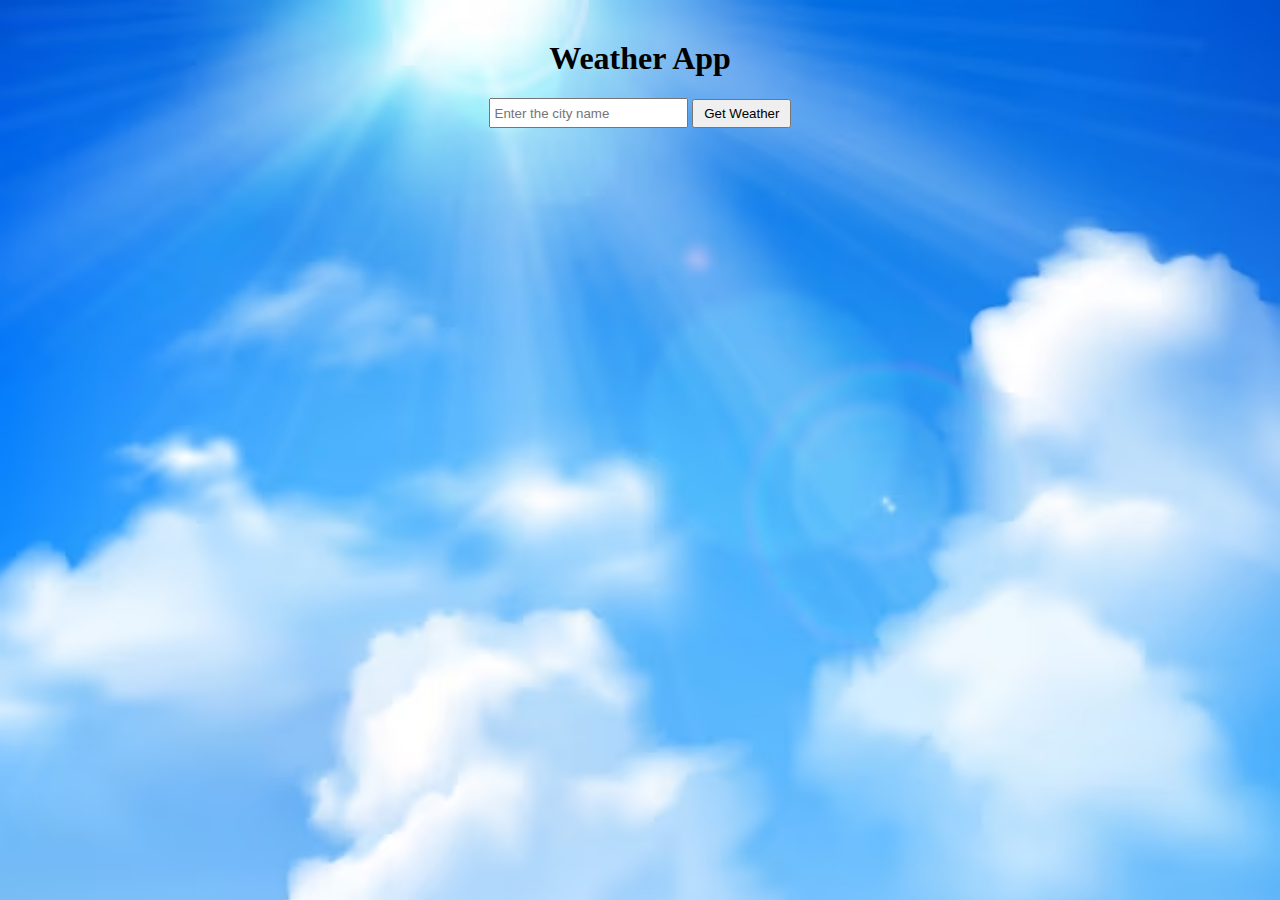
==== weatherApp/weatherApp.html @ bc73f4b8 "Class and id naming conventions" ====
<!DOCTYPE html>
<html>
    <head>
        <title>Weather App</title>
        <link href="weatherApp.css" rel="stylesheet"></link>
        <link rel="stylesheet" href="https://fonts.googleapis.com/css2?family=Material+Symbols+Outlined:opsz,wght,FILL,GRAD@48,400,0,0" />
        <meta charset="UTF-8">
        <meta name="viewport" content="width=device-width, initial-scale=1.0">
    </head>
    <body>
        <div>
            <h1>Weather App</h1>
            <input type="text" placeholder="Enter the city name" id="location-id"/>
            <input type="button" id="get-weather" value="Get Weather"/>
            <!-- Current day weather data section -->
            <div>
                <div id="cloud-img"></div>
                <span id="temperature"></span>
                <div id="description"></div>
                <div id="location-name"></div>
            </div>
            <!-- Ended -->
        </div>
        <!-- Container for displaying next 1 week weather reports -->
        <div class="container" id="weather-cards"></div>
        <!-- Ended -->
        <script src="weatherApp.js" type="text/javascript"></script>
    </body>
</html>
---- weatherApp/weatherApp.css ----
body {
    margin-top: 2.5rem;
    background-image: url("../weatherApp/weather.png");
    background-repeat: no-repeat;
    color: white;
    background-size: cover;  
}
body > div {
    text-align: center;
    color: black;
}
input {
    width: 15%;
    height: 1.5rem;
    padding-left: .25rem;
}
#get-weather {
    height: 1.8rem;
    padding: 0 0.625rem;
    width: fit-content;
}
img {
    padding-bottom: .5rem;
}
div > div {
    padding-top: .625rem;
}
.container {
    display: flex;
    padding: 1.25rem;
    margin: 2.5rem;
    border-radius: .5rem;
}
.container-block {
    width: 20%;
    border: .125rem double rgb(224, 215, 215);
    padding: .625rem 1rem 1.5rem 1rem;
    margin: 1.25rem;
    margin: 1.25rem;
    overflow: hidden;
    border-radius: .5rem;
    color: white;
    background-color: rgb(86, 86, 178);
}

@media only screen and (max-width: 73.75rem) {
    .container {
        display: block;
    }
    .container-block {
        width: auto;
    }
    input {
        width: auto;
    }
}
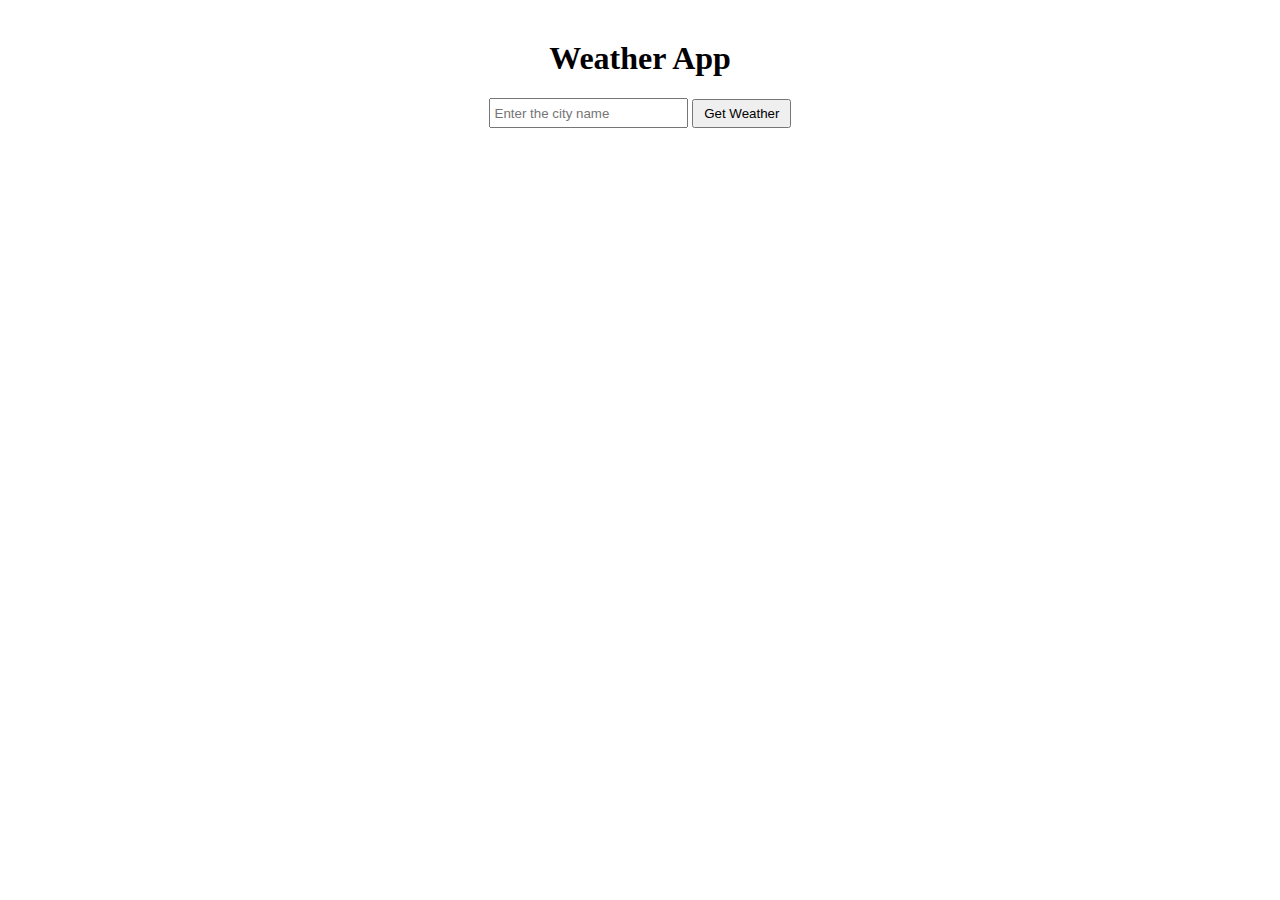
==== commit 43d99019: "Review comments changes" ====
--- a/weatherApp/weatherApp.html
+++ b/weatherApp/weatherApp.html
@@ -3,7 +3,6 @@
     <head>
         <title>Weather App</title>
         <link href="weatherApp.css" rel="stylesheet"></link>
-        <link rel="stylesheet" href="https://fonts.googleapis.com/css2?family=Material+Symbols+Outlined:opsz,wght,FILL,GRAD@48,400,0,0" />
         <meta charset="UTF-8">
         <meta name="viewport" content="width=device-width, initial-scale=1.0">
     </head>
@@ -11,7 +10,7 @@
         <div>
             <h1>Weather App</h1>
             <input type="text" placeholder="Enter the city name" id="location-id"/>
-            <input type="button" id="get-weather" value="Get Weather"/>
+            <button id="get-weather">Get Weather</button>
             <!-- Current day weather data section -->
             <div>
                 <div id="cloud-img"></div>
@@ -24,6 +23,16 @@
         <!-- Container for displaying next 1 week weather reports -->
         <div class="container" id="weather-cards"></div>
         <!-- Ended -->
+
+        <div id="my-modal" class="modal">
+            <!-- Modal content -->
+            <div class="modal-content">
+              <img src="C:/weather-app-local/Images/errorIcon.png" class="alert-icon">
+              <span id="error-text"></span>
+              <span class="close"><img src="C:/weather-app-local/Images/closeIcon.png" class="close-icon"></span>  
+            </div>
+            <!-- Ended -->
+        </div>
         <script src="weatherApp.js" type="text/javascript"></script>
     </body>
 </html>
--- a/weatherApp/weatherApp.css
+++ b/weatherApp/weatherApp.css
@@ -1,9 +1,9 @@
 body {
     margin-top: 2.5rem;
-    background-image: url("../weatherApp/weather.png");
+    background-image: url("../weather-app-local/images/weatherImage.webp");
     background-repeat: no-repeat;
     color: white;
-    background-size: cover;  
+    background-size: 100%;
 }
 body > div {
     text-align: center;
@@ -19,8 +19,14 @@
     padding: 0 0.625rem;
     width: fit-content;
 }
+#error-text {
+    text-align: justify;
+    padding: .25rem .5rem;
+    font-family: Arial, Helvetica, sans-serif;
+}
 img {
     padding-bottom: .5rem;
+    width: 2.5rem;
 }
 div > div {
     padding-top: .625rem;
@@ -40,10 +46,54 @@
     overflow: hidden;
     border-radius: .5rem;
     color: white;
-    background-color: rgb(86, 86, 178);
+    background-color: rebeccapurple;
 }
+/* Modal Stylings */
+.modal {
+    display: none;
+    position: fixed;
+    z-index: 1;
+    padding-top: .625rem;
+    left: 0;
+    top: 0;
+    width: 100%;
+    height: 100%;
+    overflow: auto;
+    background-color: rgb(0,0,0);
+    background-color: rgba(0,0,0,0.4);
+    padding-top: 15.625rem;
+  }
+  
+  /* Modal Content */
+  .modal-content {
+    display: flex;
+    background-color: #fefefe;
+    margin: auto;
+    padding: 1.25rem 1rem;
+    border: .0625rem solid #888;
+    width: fit-content;
+    border-radius: 8px
+  }
+  
+  /* The Close Button */
+  .close {
+    color: #aaaaaa;
+    float: right;
+    font-size: 1rem;
+    font-weight: bold;
+  }
+  .close-icon {
+     width: 1.5rem;
+  }
+  .alert-icon {
+    width: 1.875rem;
+    height: 1.875rem;
+  }
 
 @media only screen and (max-width: 73.75rem) {
+    body {
+        background-size: 300vh;
+    }
     .container {
         display: block;
     }
@@ -53,4 +103,10 @@
     input {
         width: auto;
     }
+    input[type="text"]:focus {
+        border: .0625rem solid black !important;
+    }
+    .modal-content {
+        margin: .625rem;
+    }
 }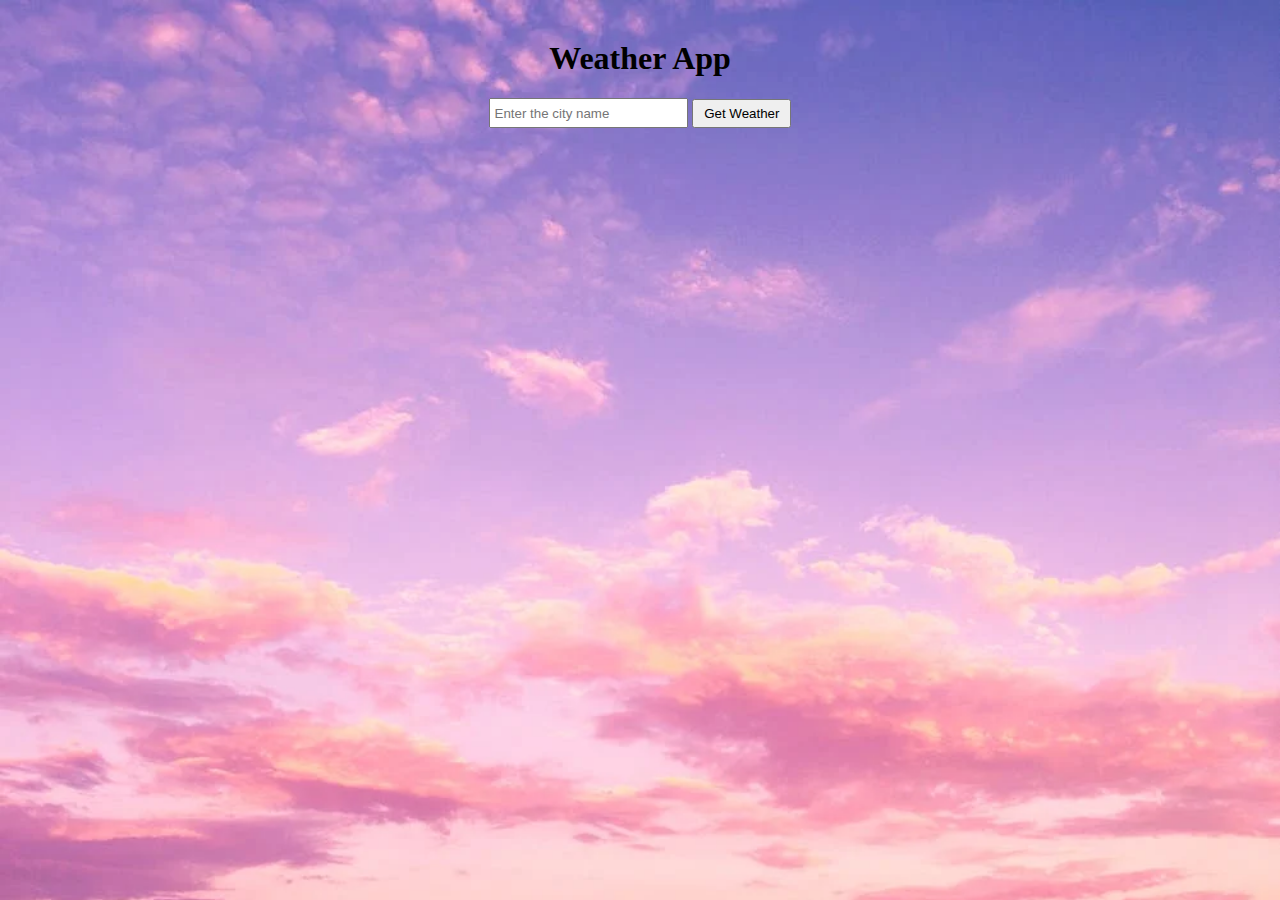
==== commit c467a54b: "Relative path correction" ====
--- a/weatherApp/weatherApp.html
+++ b/weatherApp/weatherApp.html
@@ -27,9 +27,9 @@
         <div id="my-modal" class="modal">
             <!-- Modal content -->
             <div class="modal-content">
-              <img src="C:/weather-app-local/Images/errorIcon.png" class="alert-icon">
+              <img src="../weatherApp/Images/errorIcon.png" class="alert-icon" alt="alert-icon">
               <span id="error-text"></span>
-              <span class="close"><img src="C:/weather-app-local/Images/closeIcon.png" class="close-icon"></span>  
+              <img src="../weatherApp/Images/closeIcon.svg" class="close-icon close" alt="close-icon"> 
             </div>
             <!-- Ended -->
         </div>
--- a/weatherApp/weatherApp.css
+++ b/weatherApp/weatherApp.css
@@ -1,6 +1,6 @@
 body {
     margin-top: 2.5rem;
-    background-image: url("../weather-app-local/images/weatherImage.webp");
+    background-image: url("../weatherApp/images/weatherImage.webp");
     background-repeat: no-repeat;
     color: white;
     background-size: 100%;
@@ -76,14 +76,9 @@
   }
   
   /* The Close Button */
-  .close {
-    color: #aaaaaa;
-    float: right;
-    font-size: 1rem;
-    font-weight: bold;
-  }
   .close-icon {
-     width: 1.5rem;
+    width: 1rem;
+    margin-top: -0.2rem;
   }
   .alert-icon {
     width: 1.875rem;
@@ -103,10 +98,15 @@
     input {
         width: auto;
     }
+}
+@media only screen and (max-width: 47.9375rem) {
     input[type="text"]:focus {
         border: .0625rem solid black !important;
     }
     .modal-content {
         margin: .625rem;
     }
+    .close-icon {
+        margin-top: -2rem;
+    }
 }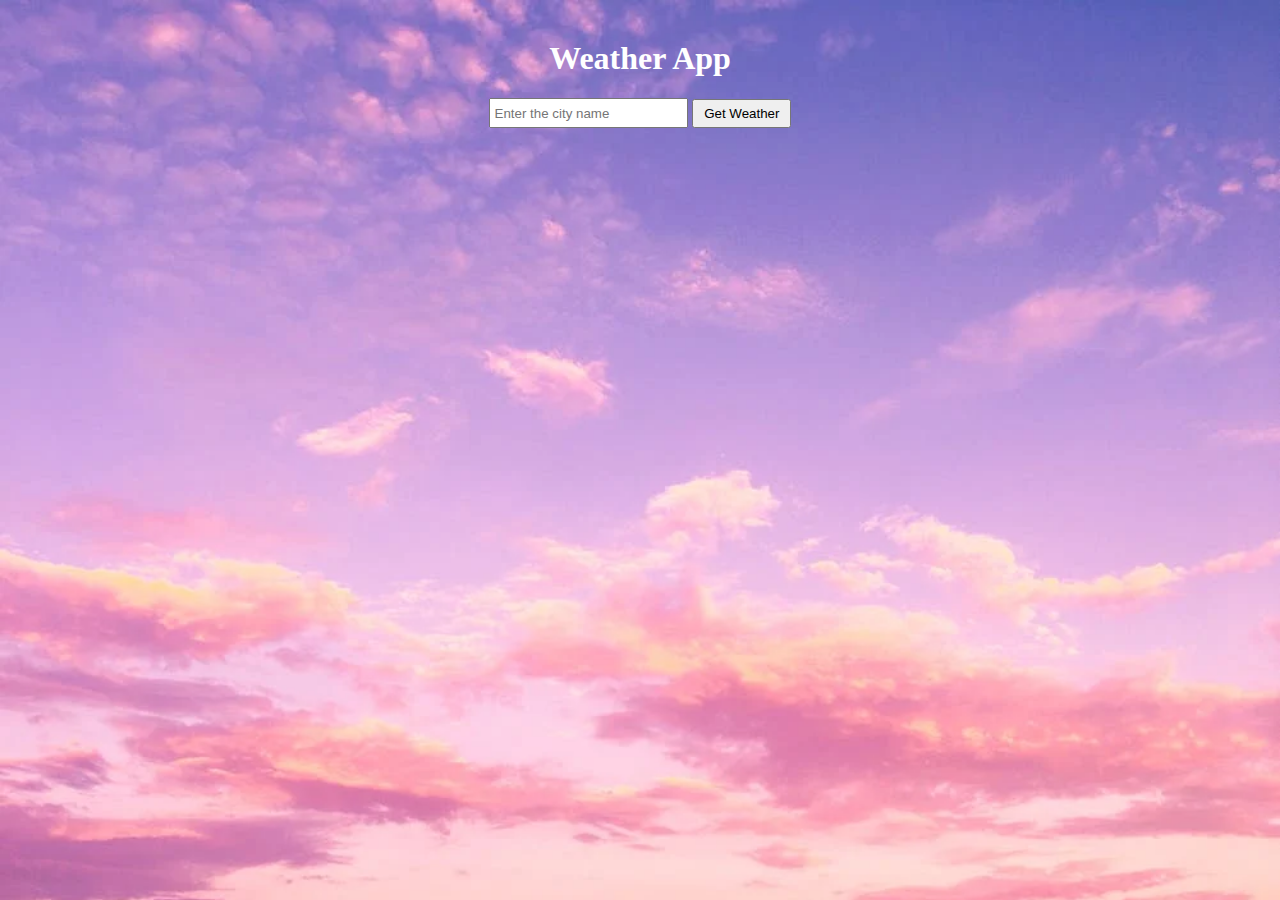
==== commit 1299dbae: "Reusability change" ====
--- a/weatherApp/weatherApp.html
+++ b/weatherApp/weatherApp.html
@@ -27,9 +27,9 @@
         <div id="my-modal" class="modal">
             <!-- Modal content -->
             <div class="modal-content">
-              <img src="../weatherApp/Images/errorIcon.png" class="alert-icon" alt="alert-icon">
+              <img src="../weatherApp/Images/alertIcon.svg" class="alert-icon" alt="alert icon">
               <span id="error-text"></span>
-              <img src="../weatherApp/Images/closeIcon.svg" class="close-icon close" alt="close-icon"> 
+              <img src="../weatherApp/Images/closeIcon.svg" class="close-icon close" alt="close icon"> 
             </div>
             <!-- Ended -->
         </div>
--- a/weatherApp/weatherApp.css
+++ b/weatherApp/weatherApp.css
@@ -7,7 +7,6 @@
 }
 body > div {
     text-align: center;
-    color: black;
 }
 input {
     width: 15%;
@@ -23,6 +22,7 @@
     text-align: justify;
     padding: .25rem .5rem;
     font-family: Arial, Helvetica, sans-serif;
+    color: black;
 }
 img {
     padding-bottom: .5rem;
@@ -78,11 +78,10 @@
   /* The Close Button */
   .close-icon {
     width: 1rem;
-    margin-top: -0.2rem;
   }
   .alert-icon {
-    width: 1.875rem;
-    height: 1.875rem;
+    width: 1.5rem;
+    height: 1.5rem;
   }
 
 @media only screen and (max-width: 73.75rem) {
@@ -90,16 +89,22 @@
         background-size: 300vh;
     }
     .container {
-        display: block;
-    }
-    .container-block {
-        width: auto;
+        display: flex;
+        flex-wrap: wrap;
+        justify-content: center;
+        margin: 0;
     }
     input {
         width: auto;
     }
 }
 @media only screen and (max-width: 47.9375rem) {
+    .container {
+        display: block;
+    }
+    .container-block {
+        width: auto;
+    }
     input[type="text"]:focus {
         border: .0625rem solid black !important;
     }
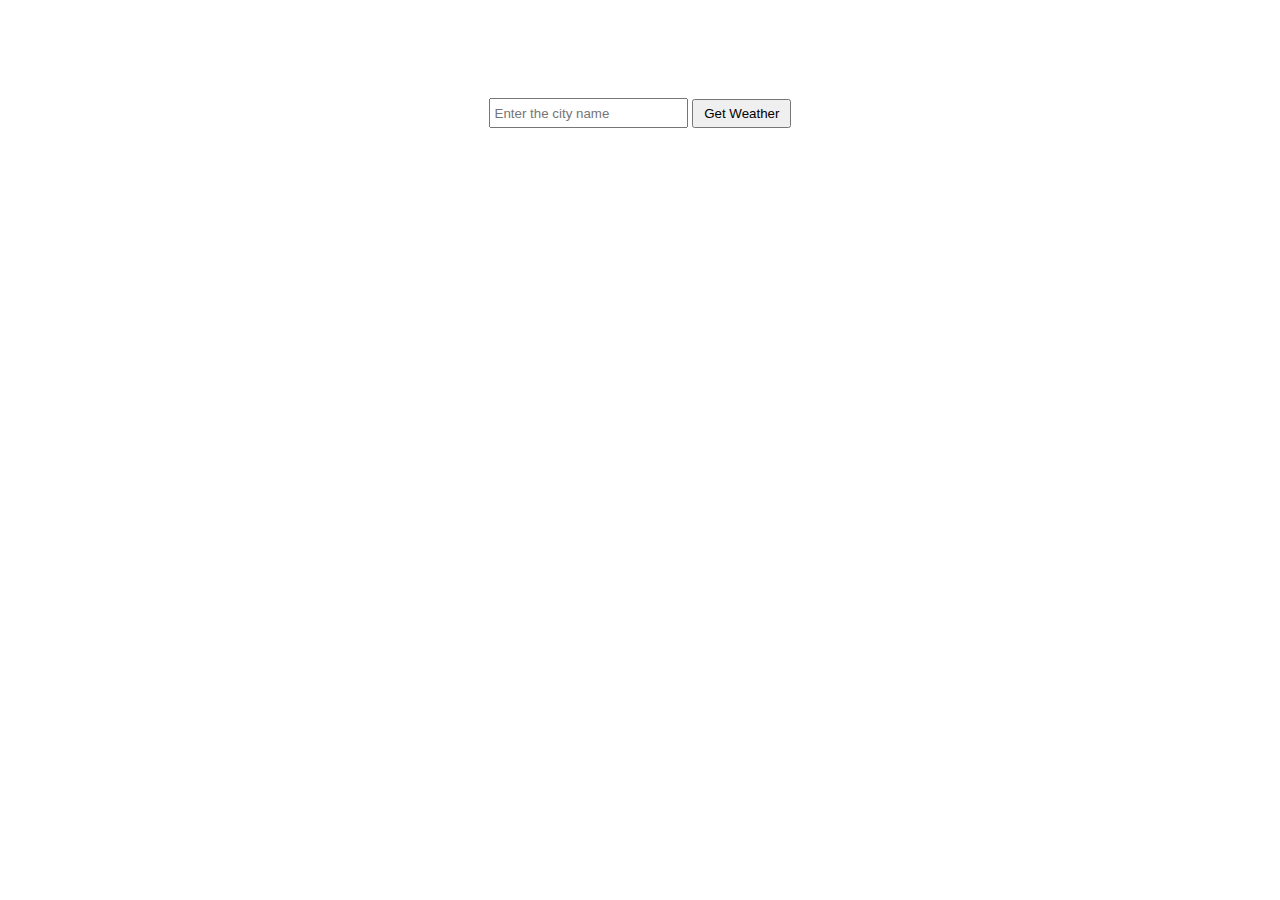
==== commit 5e396a89: "Relative path change" ====
--- a/weatherApp/weatherApp.html
+++ b/weatherApp/weatherApp.html
@@ -27,9 +27,9 @@
         <div id="my-modal" class="modal">
             <!-- Modal content -->
             <div class="modal-content">
-              <img src="../weatherApp/Images/alertIcon.svg" class="alert-icon" alt="alert icon">
+              <img src="./weatherApp/Images/alertIcon.svg" class="alert-icon" alt="alert icon">
               <span id="error-text"></span>
-              <img src="../weatherApp/Images/closeIcon.svg" class="close-icon close" alt="close icon"> 
+              <img src="./weatherApp/Images/closeIcon.svg" class="close-icon close" alt="close icon"> 
             </div>
             <!-- Ended -->
         </div>
--- a/weatherApp/weatherApp.css
+++ b/weatherApp/weatherApp.css
@@ -1,6 +1,6 @@
 body {
     margin-top: 2.5rem;
-    background-image: url("../weatherApp/images/weatherImage.webp");
+    background-image: url("./weatherApp/images/weatherImage.webp");
     background-repeat: no-repeat;
     color: white;
     background-size: 100%;
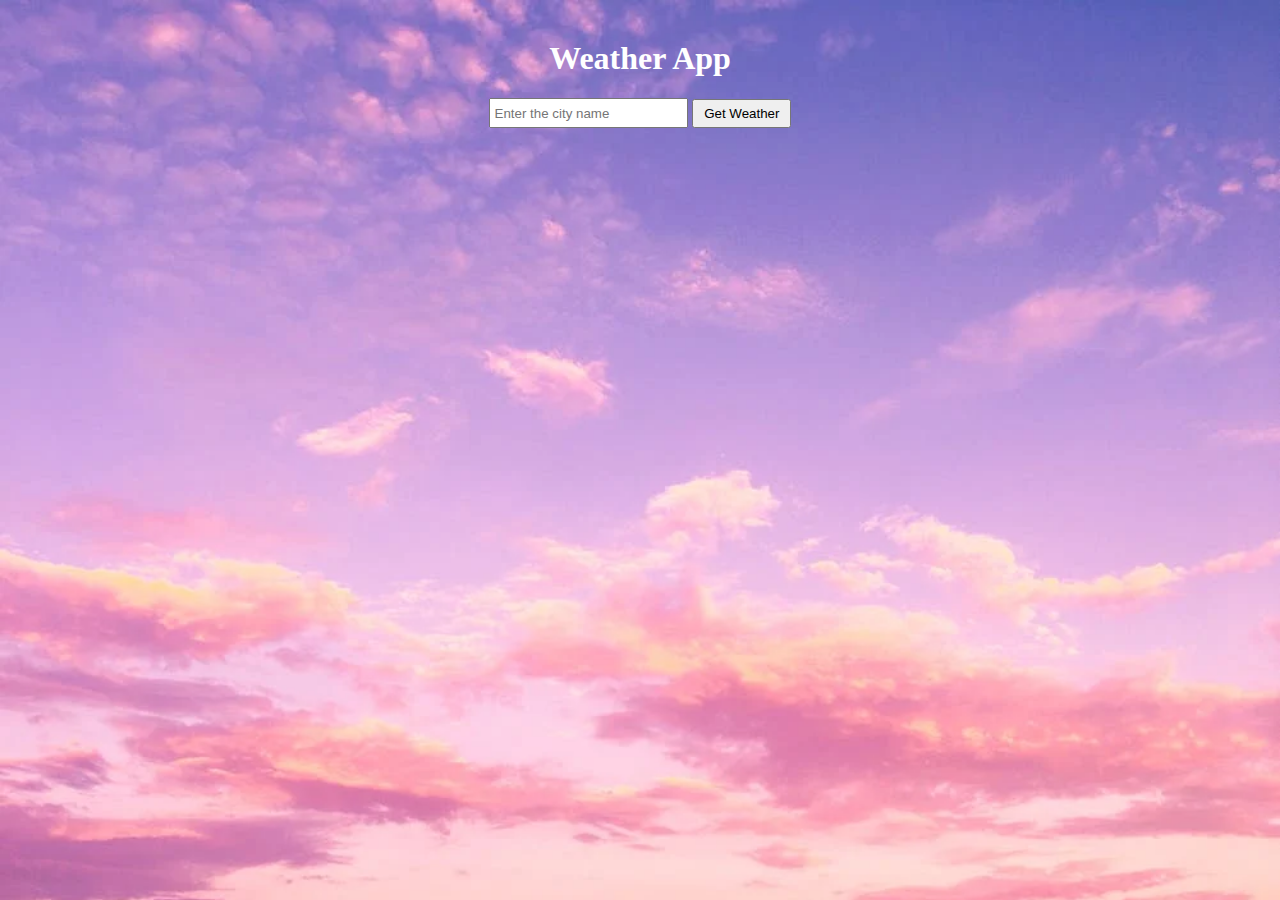
==== commit 357dd856: "Relative path chnage" ====
--- a/weatherApp/weatherApp.html
+++ b/weatherApp/weatherApp.html
@@ -27,9 +27,9 @@
         <div id="my-modal" class="modal">
             <!-- Modal content -->
             <div class="modal-content">
-              <img src="./weatherApp/Images/alertIcon.svg" class="alert-icon" alt="alert icon">
+              <img src="./images/alertIcon.svg" class="alert-icon" alt="alert icon">
               <span id="error-text"></span>
-              <img src="./weatherApp/Images/closeIcon.svg" class="close-icon close" alt="close icon"> 
+              <img src="./images/closeIcon.svg" class="close-icon close" alt="close icon"> 
             </div>
             <!-- Ended -->
         </div>
--- a/weatherApp/weatherApp.css
+++ b/weatherApp/weatherApp.css
@@ -1,6 +1,6 @@
 body {
     margin-top: 2.5rem;
-    background-image: url("./weatherApp/images/weatherImage.webp");
+    background-image: url("./images/weatherImage.webp");
     background-repeat: no-repeat;
     color: white;
     background-size: 100%;
